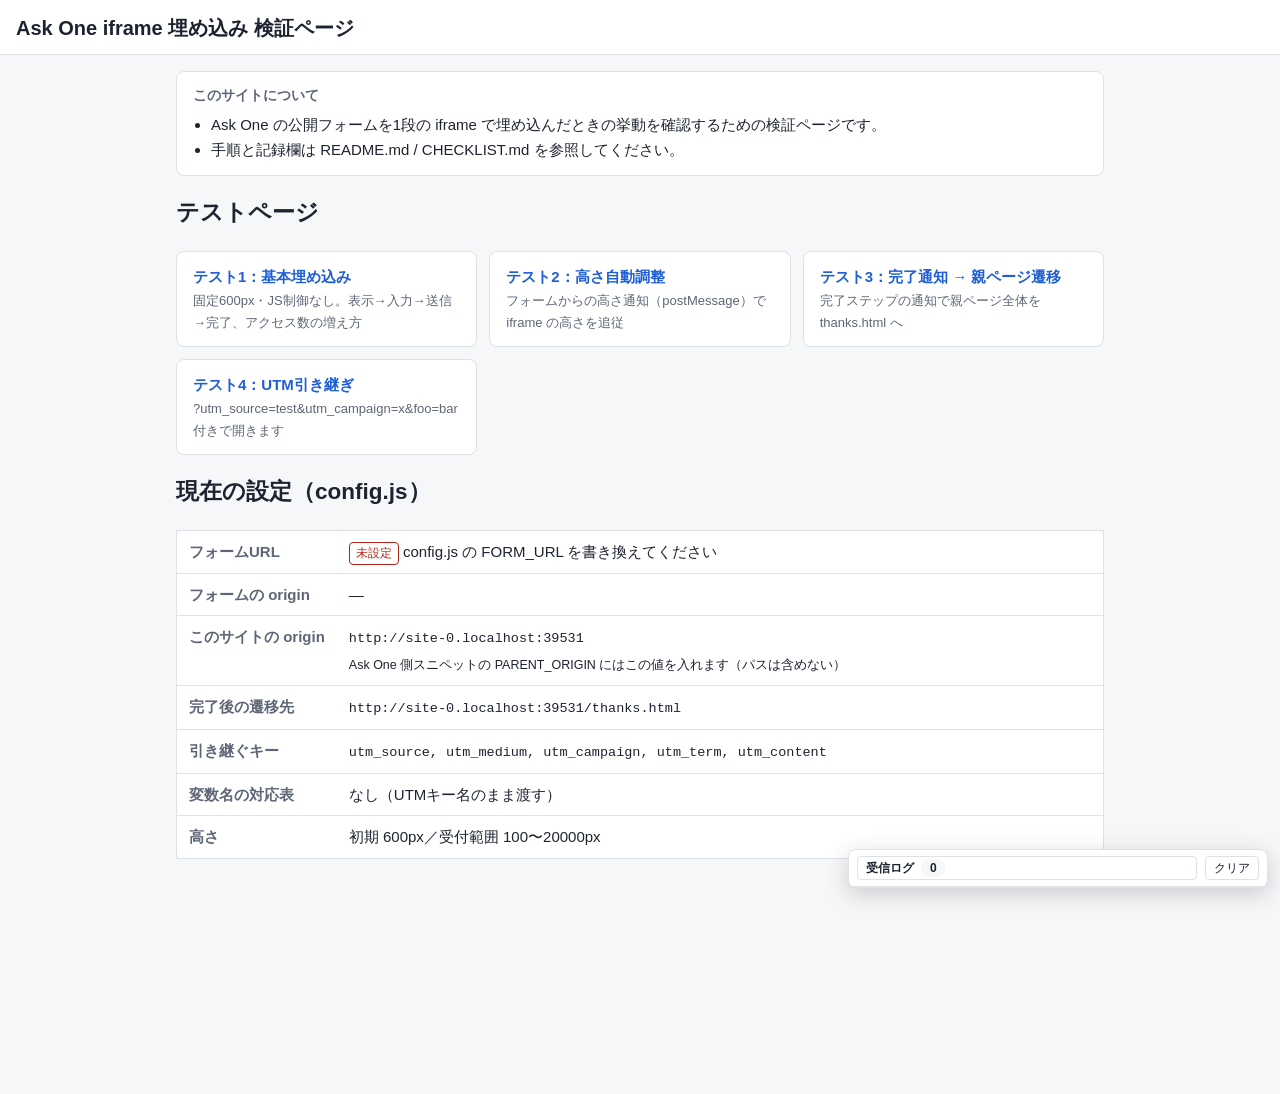
==== index.html @ 52d7ee88 "Add iframe test pages" ====
<!doctype html>
<html lang="ja">
<head>
<meta charset="utf-8">
<meta name="viewport" content="width=device-width, initial-scale=1">
<title>Ask One iframe 検証</title>
<link rel="stylesheet" href="style.css">
</head>
<body>
<header class="top">
  <h1>Ask One iframe 埋め込み 検証ページ</h1>
</header>
<main>
  <section class="purpose">
    <h2>このサイトについて</h2>
    <ul>
      <li>Ask One の公開フォームを1段の iframe で埋め込んだときの挙動を確認するための検証ページです。</li>
      <li>手順と記録欄は README.md / CHECKLIST.md を参照してください。</li>
    </ul>
  </section>

  <h2>テストページ</h2>
  <ul class="cards">
    <li><a href="basic.html"><b>テスト1：基本埋め込み</b><span>固定600px・JS制御なし。表示→入力→送信→完了、アクセス数の増え方</span></a></li>
    <li><a href="auto-height.html"><b>テスト2：高さ自動調整</b><span>フォームからの高さ通知（postMessage）で iframe の高さを追従</span></a></li>
    <li><a href="complete.html"><b>テスト3：完了通知 → 親ページ遷移</b><span>完了ステップの通知で親ページ全体を thanks.html へ</span></a></li>
    <li><a id="utm-link" href="utm.html?utm_source=test&amp;utm_campaign=x&amp;foo=bar"><b>テスト4：UTM引き継ぎ</b><span>?utm_source=test&amp;utm_campaign=x&amp;foo=bar 付きで開きます</span></a></li>
  </ul>

  <h2>現在の設定（config.js）</h2>
  <table class="kv">
    <tr><th>フォームURL</th><td id="cfg-form"></td></tr>
    <tr><th>フォームの origin</th><td id="cfg-form-origin"></td></tr>
    <tr><th>このサイトの origin</th><td><code id="cfg-self-origin"></code><br><small>Ask One 側スニペットの PARENT_ORIGIN にはこの値を入れます（パスは含めない）</small></td></tr>
    <tr><th>完了後の遷移先</th><td id="cfg-thanks"></td></tr>
    <tr><th>引き継ぐキー</th><td id="cfg-utm"></td></tr>
    <tr><th>変数名の対応表</th><td id="cfg-map"></td></tr>
    <tr><th>高さ</th><td id="cfg-height"></td></tr>
  </table>
</main>
<script src="config.js"></script>
<script src="log.js"></script>
<script src="common.js"></script>
<script>
(function () {
  var T = window.AskOneTest, C = T.config, u = T.formUrl();
  function set(id, html) { document.getElementById(id).innerHTML = html; }
  function esc(s) { var d = document.createElement("div"); d.textContent = s; return d.innerHTML; }
  set("cfg-form", u ? "<code>" + esc(String(u)) + "</code>" : '<span class="tag ng">未設定</span> config.js の FORM_URL を書き換えてください');
  set("cfg-form-origin", u ? "<code>" + esc(u.origin) + "</code>" : "—");
  document.getElementById("cfg-self-origin").textContent = location.origin;
  set("cfg-thanks", "<code>" + esc(new URL(C.THANKS_URL, location.href).href) + "</code>");
  set("cfg-utm", "<code>" + esc(C.UTM_KEYS.join(", ")) + "</code>");
  var map = Object.keys(C.UTM_PARAM_MAP || {});
  set("cfg-map", map.length ? map.map(function (k) { return "<code>" + esc(k) + " → " + esc(C.UTM_PARAM_MAP[k]) + "</code>"; }).join("<br>") : "なし（UTMキー名のまま渡す）");
  set("cfg-height", "初期 " + C.FALLBACK_HEIGHT + "px／受付範囲 " + C.HEIGHT_MIN + "〜" + C.HEIGHT_MAX + "px");
})();
</script>
</body>
</html>
---- style.css ----
:root {
  --bg: #f6f7f9;
  --surface: #ffffff;
  --text: #1d2330;
  --muted: #5d6677;
  --line: #dde1e8;
  --accent: #1f5fd6;
  --ok: #1d7a46;
  --ng: #b42318;
  --info: #5d6677;
  --notice-bg: #fff7e0;
  --notice-line: #e5c35c;
}
@media (prefers-color-scheme: dark) {
  :root {
    --bg: #14171d;
    --surface: #1d2129;
    --text: #e6e9ef;
    --muted: #a0a8b8;
    --line: #333a46;
    --accent: #7aa7ff;
    --ok: #5fd08e;
    --ng: #ff8a80;
    --info: #a0a8b8;
    --notice-bg: #3a3220;
    --notice-line: #8a7330;
  }
}
*, *::before, *::after { box-sizing: border-box; }
html { -webkit-text-size-adjust: 100%; }
body {
  margin: 0;
  background: var(--bg);
  color: var(--text);
  font: 15px/1.7 -apple-system, BlinkMacSystemFont, "Hiragino Sans", "Noto Sans JP", "Yu Gothic UI", sans-serif;
  overflow-wrap: anywhere;
}
a { color: var(--accent); }
code { font-family: ui-monospace, SFMono-Regular, Menlo, monospace; font-size: .9em; word-break: break-all; }

.top { background: var(--surface); border-bottom: 1px solid var(--line); padding: 12px 16px; }
.top a { font-size: 13px; }
.top h1 { margin: 2px 0 0; font-size: 20px; line-height: 1.4; }
main { max-width: 960px; margin: 0 auto; padding: 16px 16px 240px; }

.purpose { background: var(--surface); border: 1px solid var(--line); border-radius: 8px; padding: 12px 16px; margin-bottom: 16px; }
.purpose h2 { margin: 0 0 4px; font-size: 14px; color: var(--muted); }
.purpose ul { margin: 0; padding-left: 1.2em; }

.form-slot { background: var(--surface); border: 1px solid var(--line); border-radius: 8px; overflow: hidden; }
.form-frame { display: block; width: 100%; height: 600px; border: 0; }
.notice { padding: 24px 16px; background: var(--notice-bg); border-left: 4px solid var(--notice-line); }
.alt { font-size: 13px; color: var(--muted); }

.kv { width: 100%; border-collapse: collapse; background: var(--surface); border: 1px solid var(--line); border-radius: 8px; }
.kv th, .kv td { text-align: left; vertical-align: top; padding: 8px 12px; border-bottom: 1px solid var(--line); }
.kv th { width: 9em; color: var(--muted); font-weight: 600; white-space: nowrap; }
.kv tr:last-child th, .kv tr:last-child td { border-bottom: 0; }
@media (max-width: 480px) {
  .kv th, .kv td { display: block; width: auto; }
  .kv th { border-bottom: 0; padding-bottom: 0; }
}
.tag { display: inline-block; padding: 0 6px; border-radius: 4px; font-size: 12px; border: 1px solid currentColor; }
.tag.ok { color: var(--ok); }
.tag.ng { color: var(--ng); }

.cards { list-style: none; margin: 0; padding: 0; display: grid; gap: 12px; grid-template-columns: repeat(auto-fill, minmax(260px, 1fr)); }
.cards a { display: block; height: 100%; padding: 12px 16px; background: var(--surface); border: 1px solid var(--line); border-radius: 8px; text-decoration: none; color: var(--text); }
.cards a:hover { border-color: var(--accent); }
.cards b { color: var(--accent); }
.cards span { display: block; font-size: 13px; color: var(--muted); }

/* 受信ログ（右下固定） */
.msglog {
  position: fixed; right: 12px; bottom: 12px; z-index: 10;
  width: min(420px, calc(100vw - 24px));
  max-height: 40vh; display: flex; flex-direction: column;
  background: var(--surface); border: 1px solid var(--line); border-radius: 8px;
  box-shadow: 0 6px 24px rgba(0, 0, 0, .18); font-size: 12px; line-height: 1.5;
}
.msglog__head { display: flex; gap: 8px; align-items: center; padding: 6px 8px; border-bottom: 1px solid var(--line); }
.msglog__head button { font: inherit; color: var(--text); background: none; border: 1px solid var(--line); border-radius: 4px; padding: 2px 8px; cursor: pointer; }
.msglog__toggle { flex: 1; text-align: left; font-weight: 600 !important; }
.msglog__count { display: inline-block; min-width: 2em; text-align: center; background: var(--bg); border-radius: 8px; margin-left: 4px; }
.msglog__list { list-style: none; margin: 0; padding: 0; overflow-y: auto; }
.msglog.is-collapsed .msglog__list { display: none; }
.msglog__row { padding: 6px 8px; border-bottom: 1px solid var(--line); }
.msglog__time { color: var(--muted); font-family: ui-monospace, Menlo, monospace; margin-right: 6px; }
.msglog__badge { font-weight: 700; }
.msglog__row.is-ok .msglog__badge { color: var(--ok); }
.msglog__row.is-reject .msglog__badge { color: var(--ng); }
.msglog__row.is-info .msglog__badge { color: var(--info); }
.msglog__kv { word-break: break-all; }
.msglog__kv b { color: var(--muted); font-weight: 600; }
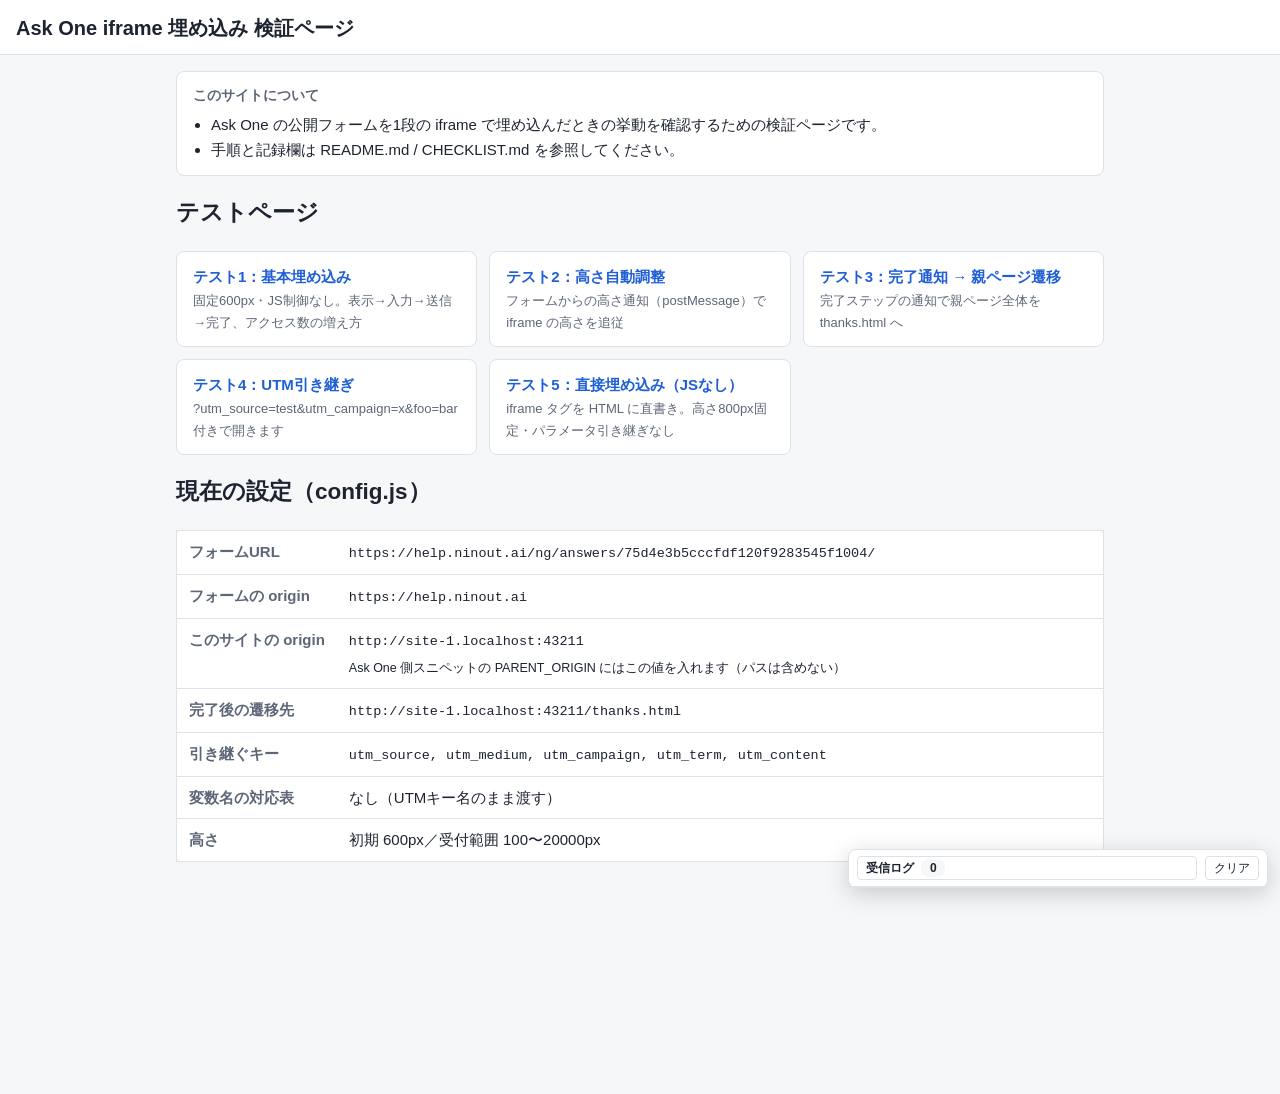
==== commit a0455231: "Add direct.html (iframe without JS)" ====
--- a/index.html
+++ b/index.html
@@ -25,6 +25,7 @@
     <li><a href="auto-height.html"><b>テスト2：高さ自動調整</b><span>フォームからの高さ通知（postMessage）で iframe の高さを追従</span></a></li>
     <li><a href="complete.html"><b>テスト3：完了通知 → 親ページ遷移</b><span>完了ステップの通知で親ページ全体を thanks.html へ</span></a></li>
     <li><a id="utm-link" href="utm.html?utm_source=test&amp;utm_campaign=x&amp;foo=bar"><b>テスト4：UTM引き継ぎ</b><span>?utm_source=test&amp;utm_campaign=x&amp;foo=bar 付きで開きます</span></a></li>
+    <li><a href="direct.html"><b>テスト5：直接埋め込み（JSなし）</b><span>iframe タグを HTML に直書き。高さ800px固定・パラメータ引き継ぎなし</span></a></li>
   </ul>
 
   <h2>現在の設定（config.js）</h2>
